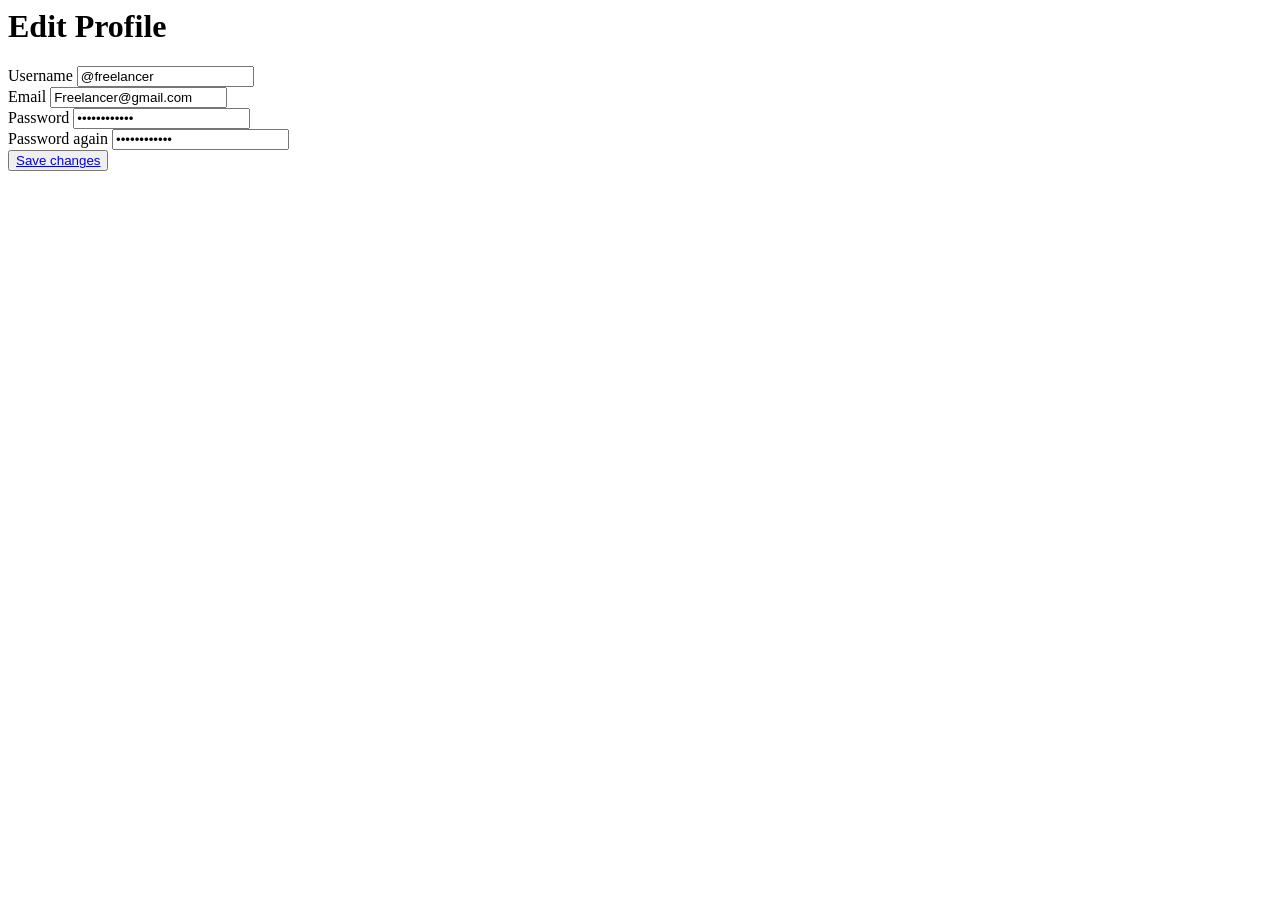
==== edit-profile.html @ 48d2ee78 "Regex validation for edit profile freelancer" ====
<html lang="en">
<head>
    <meta charset="UTF-8">
    <meta http-equiv="X-UA-Compatible" content="IE=edge">
    <meta name="viewport" content="width=device-width, initial-scale=1.0">
    <title>Test javascript</title>
    <link rel="preconnect" href="https://fonts.googleapis.com">
    <link rel="preconnect" href="https://fonts.gstatic.com" crossorigin>
    <link href="https://fonts.googleapis.com/css2?family=Poppins:wght@400;700&display=swap" rel="stylesheet">
    <link rel="stylesheet" href="./style.scss">
    <script defer src="./index.js"></script>
</head>
<body>
    <div class="container">
        <form id="form" action="/">
            <h1>Edit Profile</h1>
            <div class="input-control">
                <label for="username">Username</label>
                <input id="username" name="username" type="text" value="@freelancer">
                <div class="error"></div>
            </div>
            <div class="input-control">
                <label for="email">Email</label>
                <input id="email" name="email" type="text" value="Freelancer@gmail.com">
                <div class="error"></div>
            </div>
            <div class="input-control">
                <label for="password">Password</label>
                <input id="password"name="password" type="password" value="123451234567">
                <div class="error"></div>
            </div>
            <div class="input-control">
                <label for="password2">Password again</label>
                <input id="password2"name="password2" type="password" value="123451234567">
                <div class="error"></div>
            </div>
            <button type="submit"><a href="index.html">Save changes</a></button>
        </form>
    </div>
    <script src="commponents/freelence.js"></script>
</body>
</html>
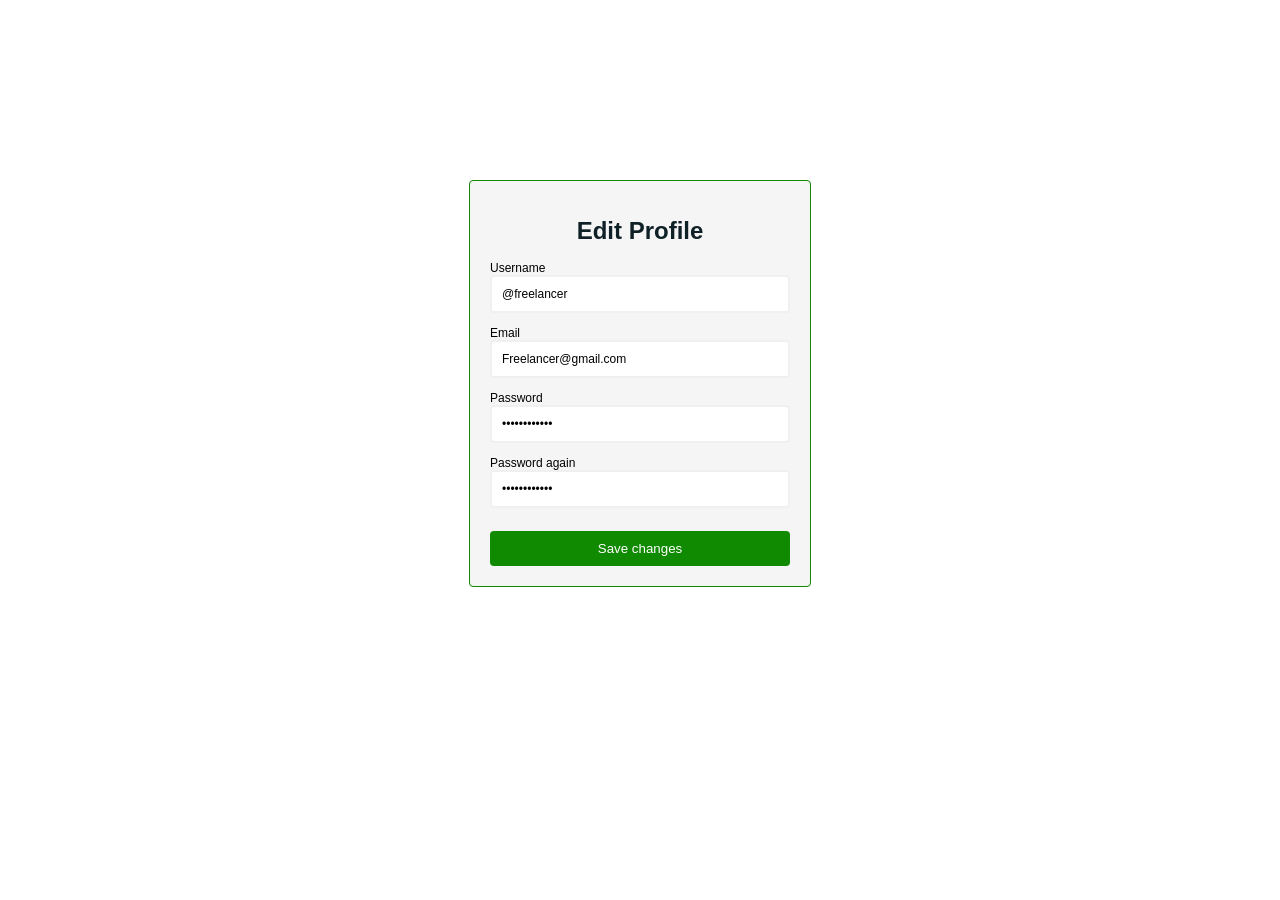
==== commit 4dbaa79a: "hotfix" ====
--- a/edit-profile.html
+++ b/edit-profile.html
@@ -34,7 +34,7 @@
                 <input id="password2"name="password2" type="password" value="123451234567">
                 <div class="error"></div>
             </div>
-            <button type="submit"><a href="index.html">Save changes</a></button>
+            <button type="submit"><a href="edit-profile.html">Save changes</a></button>
         </form>
     </div>
     <script src="commponents/freelence.js"></script>
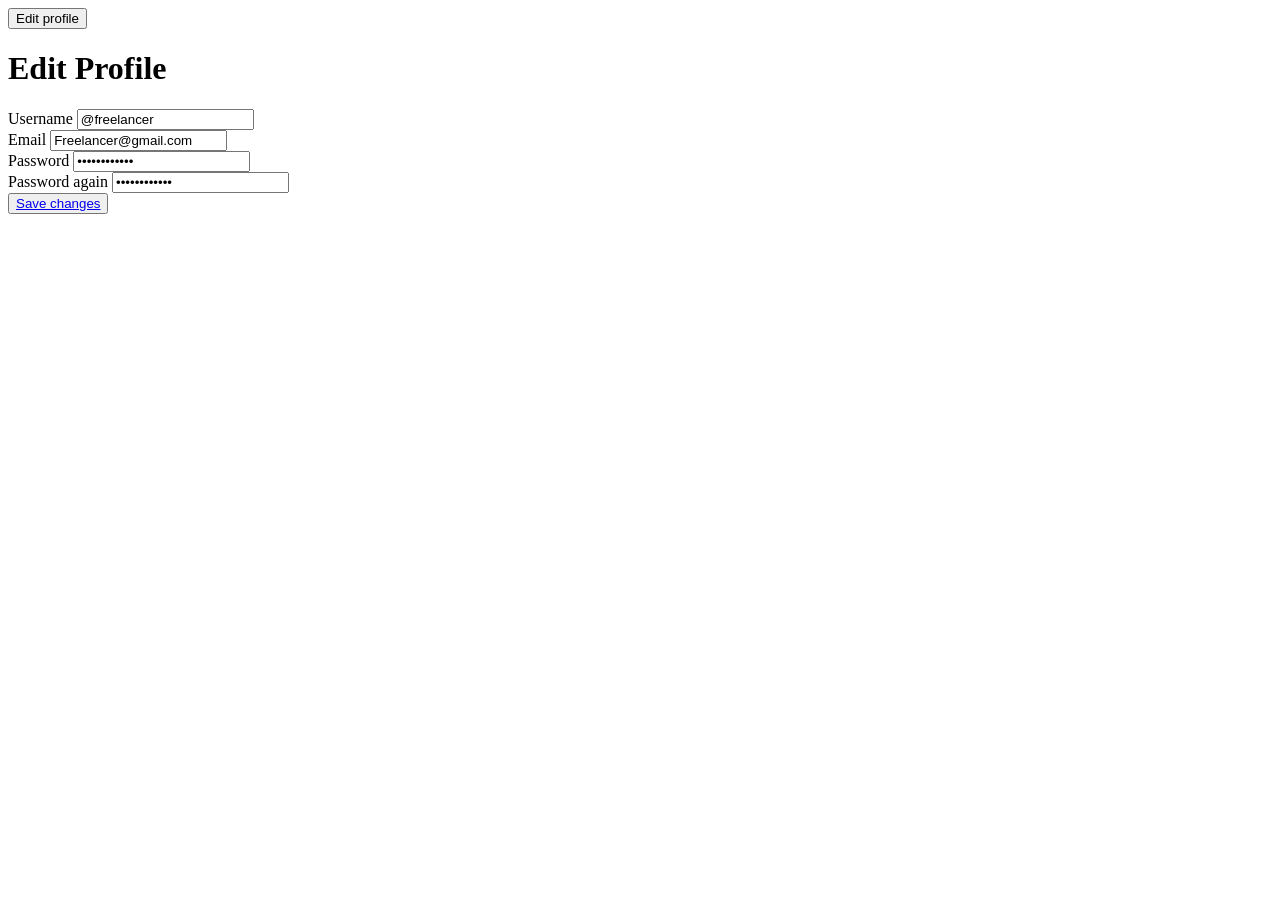
==== commit 6fea8861: "convert static html page to a functional modal" ====
--- a/edit-profile.html
+++ b/edit-profile.html
@@ -1,17 +1,14 @@
+<!DOCTYPE html>
 <html lang="en">
 <head>
     <meta charset="UTF-8">
-    <meta http-equiv="X-UA-Compatible" content="IE=edge">
     <meta name="viewport" content="width=device-width, initial-scale=1.0">
-    <title>Test javascript</title>
-    <link rel="preconnect" href="https://fonts.googleapis.com">
-    <link rel="preconnect" href="https://fonts.gstatic.com" crossorigin>
-    <link href="https://fonts.googleapis.com/css2?family=Poppins:wght@400;700&display=swap" rel="stylesheet">
-    <link rel="stylesheet" href="./style.scss">
-    <script defer src="./index.js"></script>
+    <title>Document</title>
+    <link rel="stylesheet" href="style.scss">
 </head>
 <body>
-    <div class="container">
+    <button id="open">Edit profile</button>
+    <div class="modal-container">
         <form id="form" action="/">
             <h1>Edit Profile</h1>
             <div class="input-control">
@@ -34,7 +31,7 @@
                 <input id="password2"name="password2" type="password" value="123451234567">
                 <div class="error"></div>
             </div>
-            <button type="submit"><a href="edit-profile.html">Save changes</a></button>
+            <button type="submit" id="Close"><a href="edit-profile.html">Save changes</a></button>
         </form>
     </div>
     <script src="commponents/freelence.js"></script>
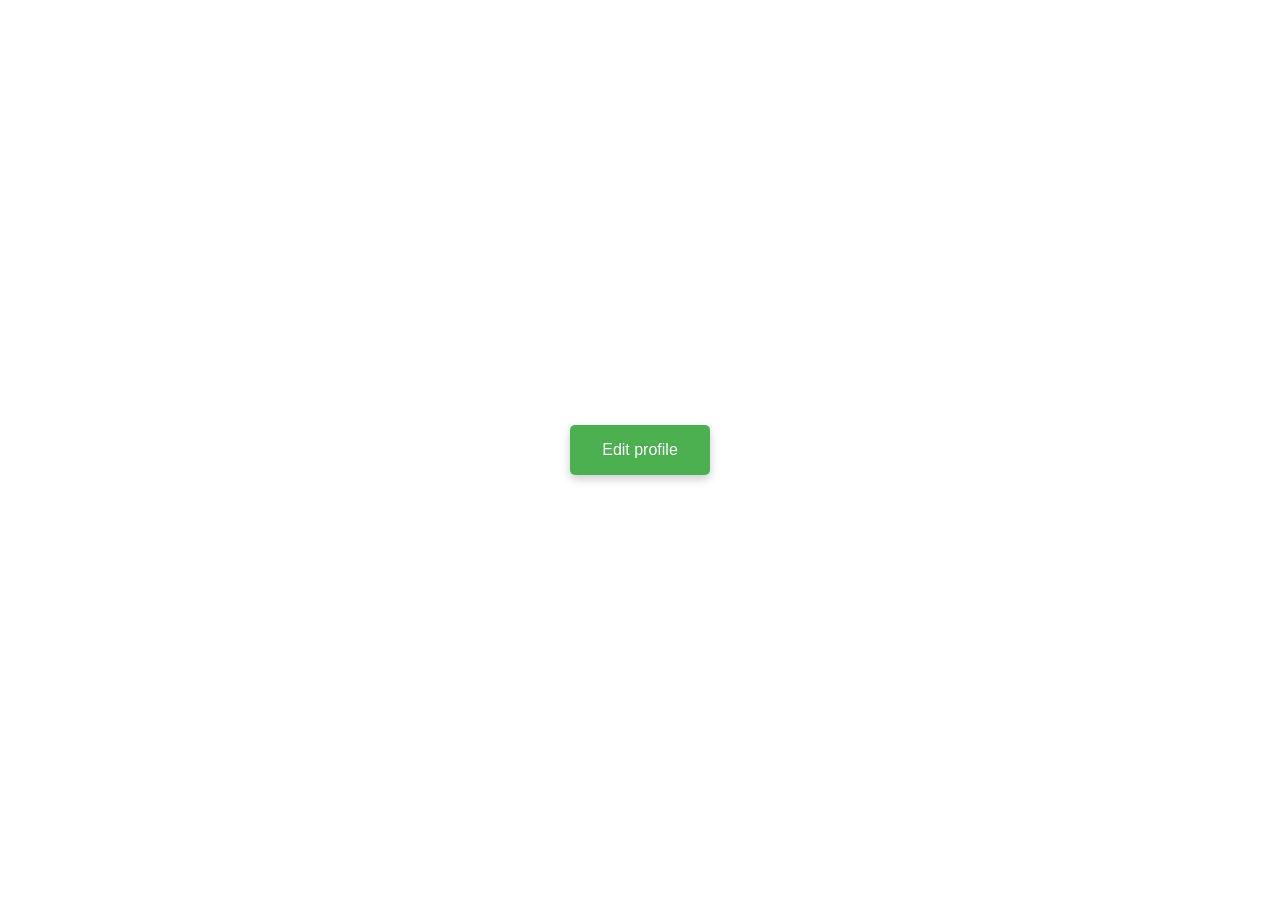
==== commit 4779e434: "progress" ====
--- a/edit-profile.html
+++ b/edit-profile.html
@@ -4,7 +4,7 @@
     <meta charset="UTF-8">
     <meta name="viewport" content="width=device-width, initial-scale=1.0">
     <title>Document</title>
-    <link rel="stylesheet" href="style.scss">
+    <link rel="stylesheet" href="style.css">
 </head>
 <body>
     <button id="open">Edit profile</button>
--- a/style.css
+++ b/style.css
@@ -0,0 +1,120 @@
+* {
+  box-sizing: border-box;
+}
+
+body {
+  background-color: #edeef6;
+  font-family: Arial, sans-serif;
+  display: flex;
+  align-items: center;
+  justify-content: center;
+  min-height: 100vh;
+  margin: 0;
+  background: #ffffff;
+  font-family: "Poppins", sans-serif;
+}
+
+button {
+  background-color: #4CAF50;
+  color: white;
+  border: none;
+  padding: 1rem 2rem;
+  font-size: 1rem;
+  border-radius: 5px;
+  box-shadow: 0 4px 10px rgba(0, 0, 0, 0.2);
+  cursor: pointer;
+  transition: transform 0.2s ease;
+}
+button:active {
+  transform: scale(0.98);
+}
+
+#Close {
+  background-color: #f44336;
+  margin-top: 1rem;
+}
+
+.modal-container {
+  background-color: rgba(0, 0, 0, 0.3);
+  position: fixed;
+  top: 0;
+  left: 0;
+  height: 100vh;
+  width: 100vw;
+  display: flex;
+  align-items: center;
+  justify-content: center;
+  opacity: 0;
+  pointer-events: none;
+  transition: opacity 0.3s ease;
+}
+
+.modal-container.show-modal {
+  opacity: 1;
+  pointer-events: auto;
+}
+.modal-container.show-modal .modal {
+  transform: scale(1);
+}
+
+.modal h1 {
+  margin: 0;
+  color: #333;
+}
+
+#form {
+  width: 300px;
+  margin: 20vh auto 0 auto;
+  padding: 20px;
+  background-color: whitesmoke;
+  border-radius: 4px;
+  font-size: 12px;
+  border: #108a00 1px solid;
+}
+#form h1 {
+  color: #0f2027;
+  text-align: center;
+}
+#form button {
+  padding: 10px;
+  margin-top: 10px;
+  width: 100%;
+  color: white;
+  background-color: #108a00;
+  border: none;
+  border-radius: 4px;
+}
+
+.input-control {
+  display: flex;
+  flex-direction: column;
+}
+.input-control input {
+  border: 2px solid #f0f0f0;
+  border-radius: 4px;
+  display: block;
+  font-size: 12px;
+  padding: 10px;
+  width: 100%;
+}
+.input-control input:focus {
+  outline: 0;
+}
+.input-control .error {
+  color: #ff3860;
+  font-size: 9px;
+  height: 13px;
+}
+
+.input-control.success input {
+  border-color: #09c372;
+}
+
+.input-control.error input {
+  border-color: #ff3860;
+}
+
+a {
+  text-decoration: none;
+  color: white;
+}/*# sourceMappingURL=style.css.map */
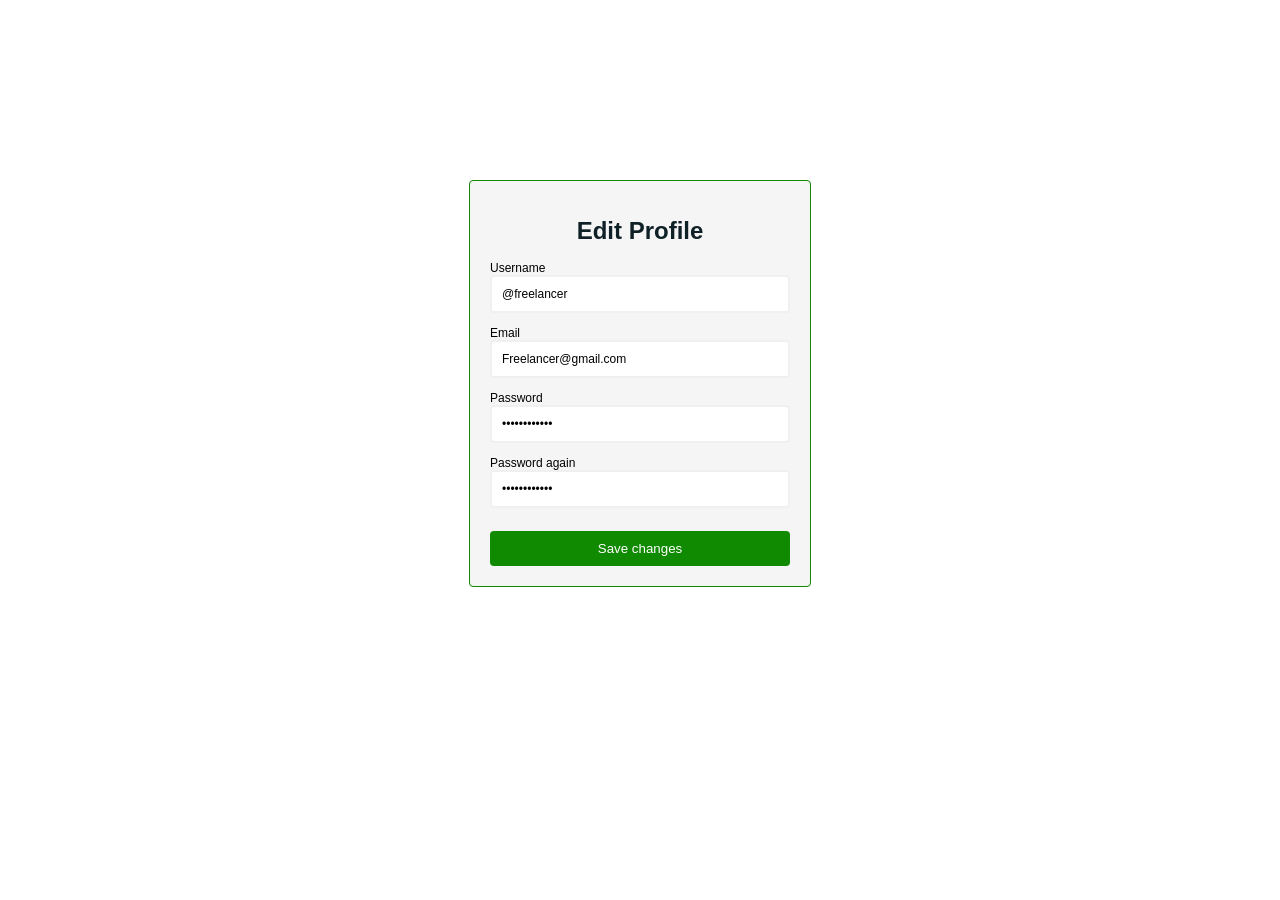
==== commit cc03cd72: "Completer la 1ere user story avec l'utilisation du async function" ====
--- a/edit-profile.html
+++ b/edit-profile.html
@@ -1,14 +1,17 @@
-<!DOCTYPE html>
 <html lang="en">
 <head>
     <meta charset="UTF-8">
+    <meta http-equiv="X-UA-Compatible" content="IE=edge">
     <meta name="viewport" content="width=device-width, initial-scale=1.0">
-    <title>Document</title>
-    <link rel="stylesheet" href="style.css">
+    <title>Test javascript</title>
+    <link rel="preconnect" href="https://fonts.googleapis.com">
+    <link rel="preconnect" href="https://fonts.gstatic.com" crossorigin>
+    <link href="https://fonts.googleapis.com/css2?family=Poppins:wght@400;700&display=swap" rel="stylesheet">
+    <link rel="stylesheet" href="./style.scss">
+    <script defer src="./index.js"></script>
 </head>
 <body>
-    <button id="open">Edit profile</button>
-    <div class="modal-container">
+    <div class="container">
         <form id="form" action="/">
             <h1>Edit Profile</h1>
             <div class="input-control">
@@ -31,7 +34,7 @@
                 <input id="password2"name="password2" type="password" value="123451234567">
                 <div class="error"></div>
             </div>
-            <button type="submit" id="Close"><a href="edit-profile.html">Save changes</a></button>
+            <button type="submit"><a href="edit-profile.html">Save changes</a></button>
         </form>
     </div>
     <script src="commponents/freelence.js"></script>
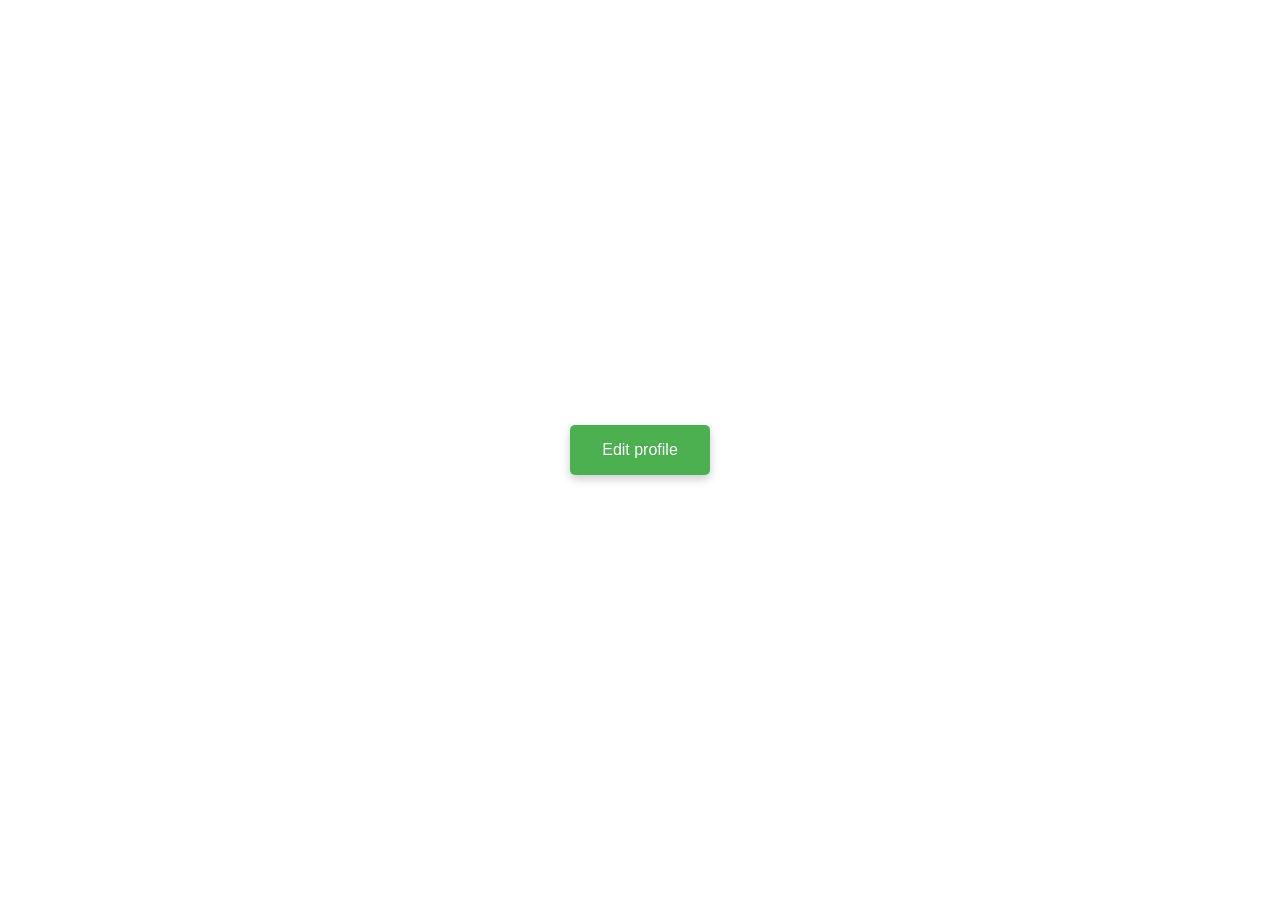
==== commit 209dc774: "completer la 1ere user story avec l'utilisation du async function" ====
--- a/edit-profile.html
+++ b/edit-profile.html
@@ -1,17 +1,14 @@
+<!DOCTYPE html>
 <html lang="en">
 <head>
     <meta charset="UTF-8">
-    <meta http-equiv="X-UA-Compatible" content="IE=edge">
     <meta name="viewport" content="width=device-width, initial-scale=1.0">
-    <title>Test javascript</title>
-    <link rel="preconnect" href="https://fonts.googleapis.com">
-    <link rel="preconnect" href="https://fonts.gstatic.com" crossorigin>
-    <link href="https://fonts.googleapis.com/css2?family=Poppins:wght@400;700&display=swap" rel="stylesheet">
-    <link rel="stylesheet" href="./style.scss">
-    <script defer src="./index.js"></script>
+    <title>Document</title>
+    <link rel="stylesheet" href="style.css">
 </head>
 <body>
-    <div class="container">
+    <button id="open">Edit profile</button>
+    <div class="modal-container">
         <form id="form" action="/">
             <h1>Edit Profile</h1>
             <div class="input-control">
@@ -34,7 +31,7 @@
                 <input id="password2"name="password2" type="password" value="123451234567">
                 <div class="error"></div>
             </div>
-            <button type="submit"><a href="edit-profile.html">Save changes</a></button>
+            <button type="submit" id="Close"><a href="edit-profile.html">Save changes</a></button>
         </form>
     </div>
     <script src="commponents/freelence.js"></script>
--- a/style.css
+++ b/style.css
@@ -0,0 +1,120 @@
+* {
+  box-sizing: border-box;
+}
+
+body {
+  background-color: #edeef6;
+  font-family: Arial, sans-serif;
+  display: flex;
+  align-items: center;
+  justify-content: center;
+  min-height: 100vh;
+  margin: 0;
+  background: #ffffff;
+  font-family: "Poppins", sans-serif;
+}
+
+button {
+  background-color: #4CAF50;
+  color: white;
+  border: none;
+  padding: 1rem 2rem;
+  font-size: 1rem;
+  border-radius: 5px;
+  box-shadow: 0 4px 10px rgba(0, 0, 0, 0.2);
+  cursor: pointer;
+  transition: transform 0.2s ease;
+}
+button:active {
+  transform: scale(0.98);
+}
+
+#Close {
+  background-color: #f44336;
+  margin-top: 1rem;
+}
+
+.modal-container {
+  background-color: rgba(0, 0, 0, 0.3);
+  position: fixed;
+  top: 0;
+  left: 0;
+  height: 100vh;
+  width: 100vw;
+  display: flex;
+  align-items: center;
+  justify-content: center;
+  opacity: 0;
+  pointer-events: none;
+  transition: opacity 0.3s ease;
+}
+
+.modal-container.show-modal {
+  opacity: 1;
+  pointer-events: auto;
+}
+.modal-container.show-modal .modal {
+  transform: scale(1);
+}
+
+.modal h1 {
+  margin: 0;
+  color: #333;
+}
+
+#form {
+  width: 300px;
+  margin: 20vh auto 0 auto;
+  padding: 20px;
+  background-color: whitesmoke;
+  border-radius: 4px;
+  font-size: 12px;
+  border: #108a00 1px solid;
+}
+#form h1 {
+  color: #0f2027;
+  text-align: center;
+}
+#form button {
+  padding: 10px;
+  margin-top: 10px;
+  width: 100%;
+  color: white;
+  background-color: #108a00;
+  border: none;
+  border-radius: 4px;
+}
+
+.input-control {
+  display: flex;
+  flex-direction: column;
+}
+.input-control input {
+  border: 2px solid #f0f0f0;
+  border-radius: 4px;
+  display: block;
+  font-size: 12px;
+  padding: 10px;
+  width: 100%;
+}
+.input-control input:focus {
+  outline: 0;
+}
+.input-control .error {
+  color: #ff3860;
+  font-size: 9px;
+  height: 13px;
+}
+
+.input-control.success input {
+  border-color: #09c372;
+}
+
+.input-control.error input {
+  border-color: #ff3860;
+}
+
+a {
+  text-decoration: none;
+  color: white;
+}/*# sourceMappingURL=style.css.map */
